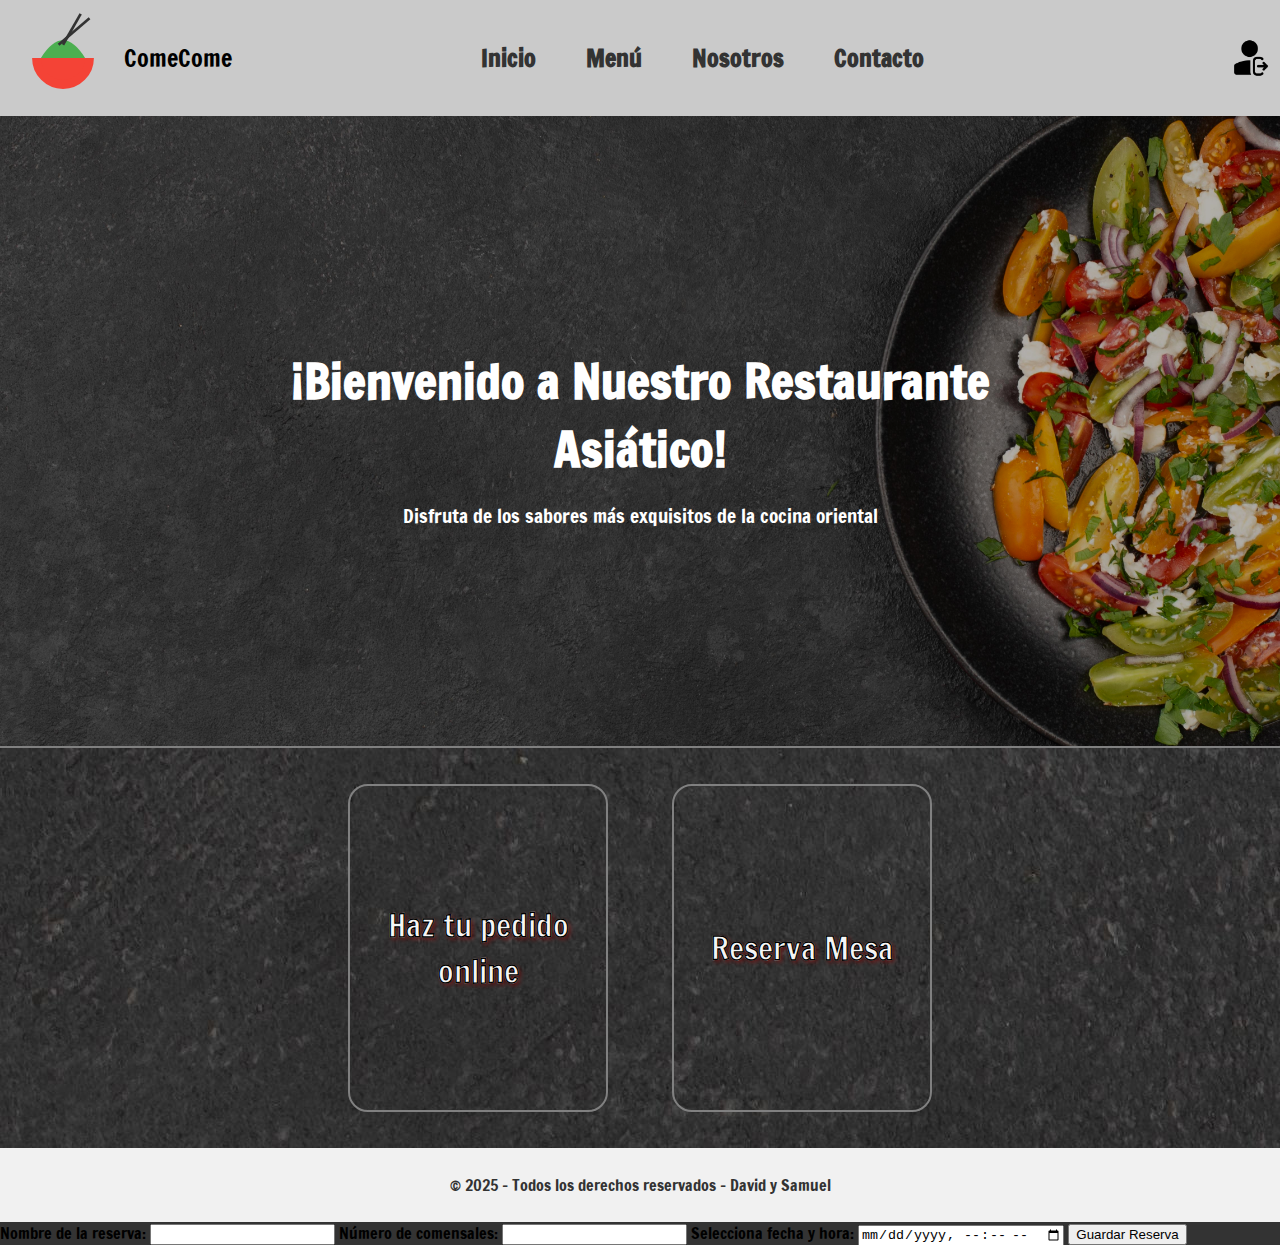
==== home.html @ cef8cdda "modified:   funciones.js 	modified:   home.html" ====
<!DOCTYPE html>
<html lang="es">
<head>
    <meta charset="UTF-8">
    <meta name="viewport" content="width=device-width, initial-scale=1.0">
    <title>Restaurante</title>
    <link rel="stylesheet" href="css/csshome.css">
    <link rel="icon" type="image/x-icon" href="./css/img/logo.svg">
    <script src="https://code.jquery.com/jquery-3.6.0.min.js"></script>
</head>
<body>
    <header>

        <div class="logo-name">
            <img src="logo.svg" alt="Logo">
            <span>ComeCome</span>
        </div>
    
        <!-- Menú en el centro -->
        <nav>
          <ul>
            <li><a href="#">Inicio</a></li>
            <li><a href="#">Menú</a></li>
            <li><a href="#">Nosotros</a></li>
            <li><a href="#">Contacto</a></li>
          </ul>
        </nav>
    
        <div class="logout">
          <img src="logout.png" alt="Salir" >
        </div>
      </header>
    
      <!-- HERO SECTION -->
      <section class="hero">
        <div class="hero-content">
          <h1>¡Bienvenido a Nuestro Restaurante Asiático!</h1>
          <p>Disfruta de los sabores más exquisitos de la cocina oriental</p>
        </div>
      </section>

      <section class="image-section">
        <div class="image-pedidos">
            Haz tu pedido online
        </div>
        <div class="image-mesas">
            Reserva Mesa
        </div>
      </section>
    
      <!-- FOOTER -->
      <footer>
        <p>© 2025 - Todos los derechos reservados - David y Samuel</p>
      </footer>
      <form id="reservaForm">
        <label for="nombreReserva">Nombre de la reserva:</label>
        <input type="text" id="nombreReserva" name="nombreReserva" required>
    
        <label for="numComensales">Número de comensales:</label>
        <input type="number" id="numComensales" name="numComensales" min="1" required>
    
        <label for="fechaReserva">Selecciona fecha y hora:</label>
        <input type="datetime-local" id="fechaReserva" name="fechaReserva" required>
    
        <button type="submit">Guardar Reserva</button>
    </form>
    


    <script src="funciones.js"></script>
</body>
</html>
---- css/csshome.css ----
@import url('https://fonts.googleapis.com/css2?family=Francois+One&display=swap');

body {
font-family: "Francois One", serif;
font-weight: 400;
font-style: normal;
margin: 0;
background-color: #333;
height: 100vh;
}

/* ===== HEADER ===== */
header {
display: flex;
align-items: center;
justify-content: space-between;
padding: 5px 10px;
background: rgba(255, 255, 255, 0.74); /* Fondo blanco con opacidad */
}

/* Menú centrado */
nav ul {
list-style: none;
display: flex;
gap: 50px;
font-size: 24px;
}

nav ul li a {
text-decoration: none;
color: #333;
font-weight: 600;
transition: color 0.3s;
}

nav ul li a:hover {
color: #f44336;
}

/* Logo y nombre a la derecha */
.logo-name {
display: flex;
align-items: center;
gap: 8px;
font-size: 24px;
}

.logo-name img {
    width: 45%;
}
.logout{
    display: flex;
    justify-content: end;
    width: 12%;
}
.logout img{
    width: 25%;
}


/* ===== HERO ===== */
.hero {
position: relative;
width: 100%;
height: 70vh; /* Ajusta la altura a tu gusto */
background: url("img/hero.jpg") no-repeat center center;
background-size: cover;
display: flex;
align-items: center;
justify-content: center;
text-align: center;
color: #fff;
}

/* Capa de oscurecimiento opcional para texto legible */
.hero::before {
content: "";
position: absolute;
top: 0;
left: 0;
right: 0;
bottom: 0;
background: rgba(0, 0, 0, 0.3);
}

.hero-content {
position: relative; /* Para que el texto quede por encima de la capa oscura */
z-index: 1;
max-width: 800px;
margin: 0 auto;
}

.hero-content h1 {
font-size: 3rem;
margin-bottom: 10px;
}

.hero-content p {
font-size: 1.2rem;
}

/* ===== FOOTER ===== */
footer {
background: #f1f1f1;
text-align: center;
padding: 10px 0;
}

footer p {
color: #333;
}


.image-section {
    display: flex;
    width: 100%;
    height: 40vh;
    background: url("img/fondofondo.jpg");
    align-items: center;
    justify-content: center;
    gap: 5%;
    border-top: 2px solid gray;
    padding: 20px 0px;
}

.image-pedidos {
    background: url("img/pedidos.jpg") no-repeat center center;
    background-size: cover;
    width: 20%;
    height: 90%;
    border: 2px solid gray;
    border-radius: 20px;
    align-content: center;
    text-align: center;
    color: whitesmoke;
    font-size: 32px;
    font-weight: 800;
    -webkit-text-stroke: 0.3px black;
    text-shadow: 2px 2px 4px rgba(124, 9, 9, 0.671);
    transition: filter 0.3s ease;
}


.image-mesas {
    background: url("img/mesas.jpg") no-repeat center center;
    background-size: cover;
    width: 20%;
    height: 90%;
    border: 2px solid gray;
    border-radius: 20px;
    align-content: center;
    text-align: center;
    color: whitesmoke;
    font-size: 32px;
    font-weight: 800;
    -webkit-text-stroke: 0.3px black;
    text-shadow: 2px 2px 4px rgba(124, 9, 9, 0.671);
    transition: filter 0.3s ease;
}

.image-pedidos:hover,
.image-mesas:hover {
  filter: brightness(0.7);
}
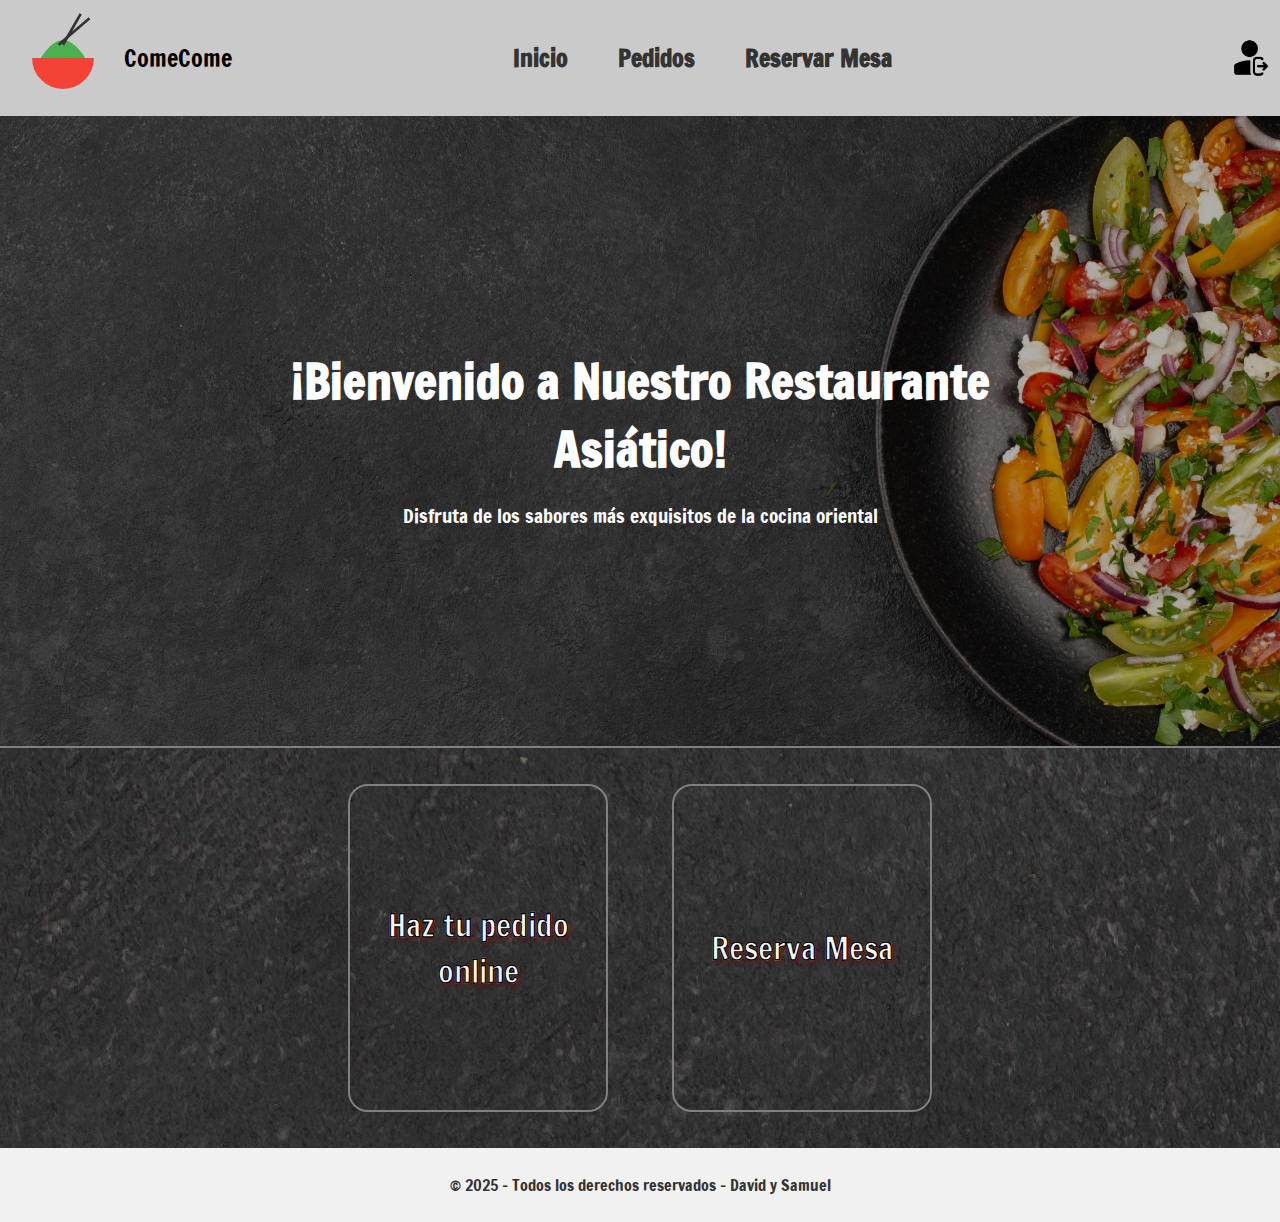
==== commit 4d4efba0: "mas funciones" ====
--- a/home.html
+++ b/home.html
@@ -5,29 +5,28 @@
     <meta name="viewport" content="width=device-width, initial-scale=1.0">
     <title>Restaurante</title>
     <link rel="stylesheet" href="css/csshome.css">
-    <link rel="icon" type="image/x-icon" href="./css/img/logo.svg">
+    <link rel="icon" type="image/x-icon" href="logo.svg">
     <script src="https://code.jquery.com/jquery-3.6.0.min.js"></script>
 </head>
 <body>
     <header>
 
         <div class="logo-name">
-            <img src="logo.svg" alt="Logo">
+            <img src="css/img/logo.svg" alt="Logo">
             <span>ComeCome</span>
         </div>
     
         <!-- Menú en el centro -->
         <nav>
           <ul>
-            <li><a href="#">Inicio</a></li>
-            <li><a href="#">Menú</a></li>
-            <li><a href="#">Nosotros</a></li>
-            <li><a href="#">Contacto</a></li>
+            <li><a href="home.html">Inicio</a></li>
+            <li><a href="pedidos.html">Pedidos</a></li>
+            <li><a href="mesas.html">Reservar Mesa</a></li>
           </ul>
         </nav>
     
         <div class="logout">
-          <img src="logout.png" alt="Salir" >
+          <img src="css/img/logout.png" alt="Salir" >
         </div>
       </header>
     
@@ -52,18 +51,6 @@
       <footer>
         <p>© 2025 - Todos los derechos reservados - David y Samuel</p>
       </footer>
-      <form id="reservaForm">
-        <label for="nombreReserva">Nombre de la reserva:</label>
-        <input type="text" id="nombreReserva" name="nombreReserva" required>
-    
-        <label for="numComensales">Número de comensales:</label>
-        <input type="number" id="numComensales" name="numComensales" min="1" required>
-    
-        <label for="fechaReserva">Selecciona fecha y hora:</label>
-        <input type="datetime-local" id="fechaReserva" name="fechaReserva" required>
-    
-        <button type="submit">Guardar Reserva</button>
-    </form>
     
 
 
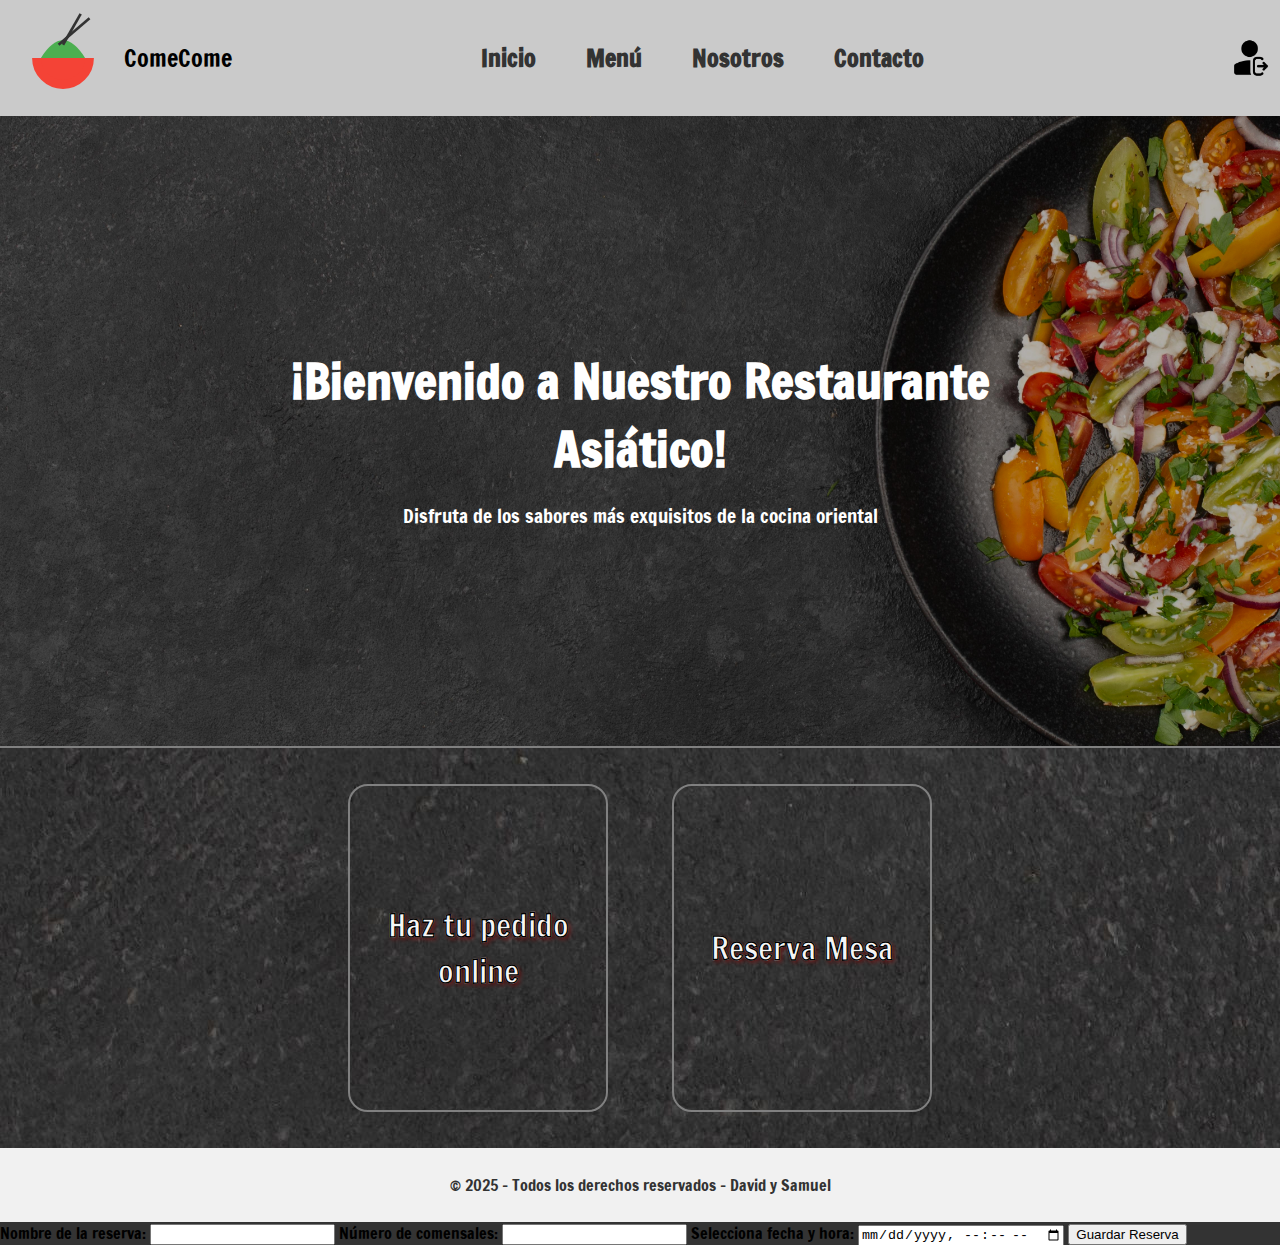
==== commit eb364028: "modified:   css/csslogin.css 	modified:   home.html" ====
--- a/home.html
+++ b/home.html
@@ -12,21 +12,22 @@
     <header>
 
         <div class="logo-name">
-            <img src="css/img/logo.svg" alt="Logo">
+            <img src="logo.svg" alt="Logo">
             <span>ComeCome</span>
         </div>
     
         <!-- Menú en el centro -->
         <nav>
           <ul>
-            <li><a href="home.html">Inicio</a></li>
-            <li><a href="pedidos.html">Pedidos</a></li>
-            <li><a href="mesas.html">Reservar Mesa</a></li>
+            <li><a href="#">Inicio</a></li>
+            <li><a href="#">Menú</a></li>
+            <li><a href="#">Nosotros</a></li>
+            <li><a href="#">Contacto</a></li>
           </ul>
         </nav>
     
         <div class="logout">
-          <img src="css/img/logout.png" alt="Salir" >
+          <img src="logout.png" alt="Salir" >
         </div>
       </header>
     
@@ -51,6 +52,18 @@
       <footer>
         <p>© 2025 - Todos los derechos reservados - David y Samuel</p>
       </footer>
+      <form id="reservaForm">
+        <label for="nombreReserva">Nombre de la reserva:</label>
+        <input type="text" id="nombreReserva" name="nombreReserva" required>
+    
+        <label for="numComensales">Número de comensales:</label>
+        <input type="number" id="numComensales" name="numComensales" min="1" required>
+    
+        <label for="fechaReserva">Selecciona fecha y hora:</label>
+        <input type="datetime-local" id="fechaReserva" name="fechaReserva" required>
+    
+        <button type="submit">Guardar Reserva</button>
+    </form>
     
 
 
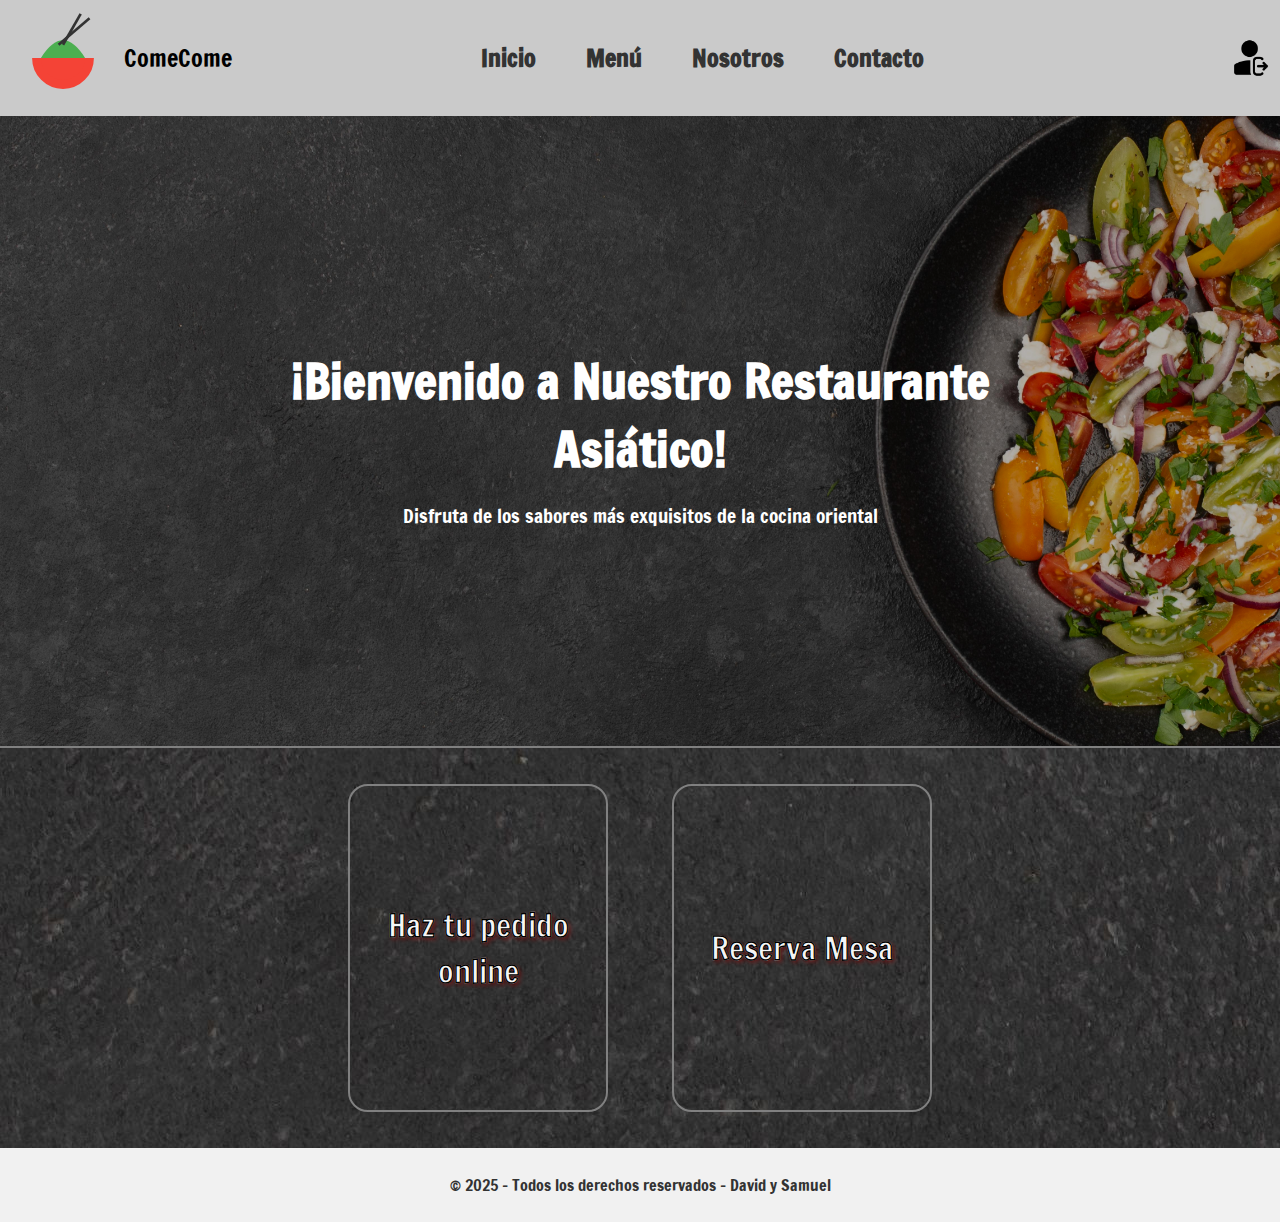
==== commit d9989a78: "modified:   home.html" ====
--- a/home.html
+++ b/home.html
@@ -52,21 +52,6 @@
       <footer>
         <p>© 2025 - Todos los derechos reservados - David y Samuel</p>
       </footer>
-      <form id="reservaForm">
-        <label for="nombreReserva">Nombre de la reserva:</label>
-        <input type="text" id="nombreReserva" name="nombreReserva" required>
-    
-        <label for="numComensales">Número de comensales:</label>
-        <input type="number" id="numComensales" name="numComensales" min="1" required>
-    
-        <label for="fechaReserva">Selecciona fecha y hora:</label>
-        <input type="datetime-local" id="fechaReserva" name="fechaReserva" required>
-    
-        <button type="submit">Guardar Reserva</button>
-    </form>
-    
-
-
     <script src="funciones.js"></script>
 </body>
 </html>
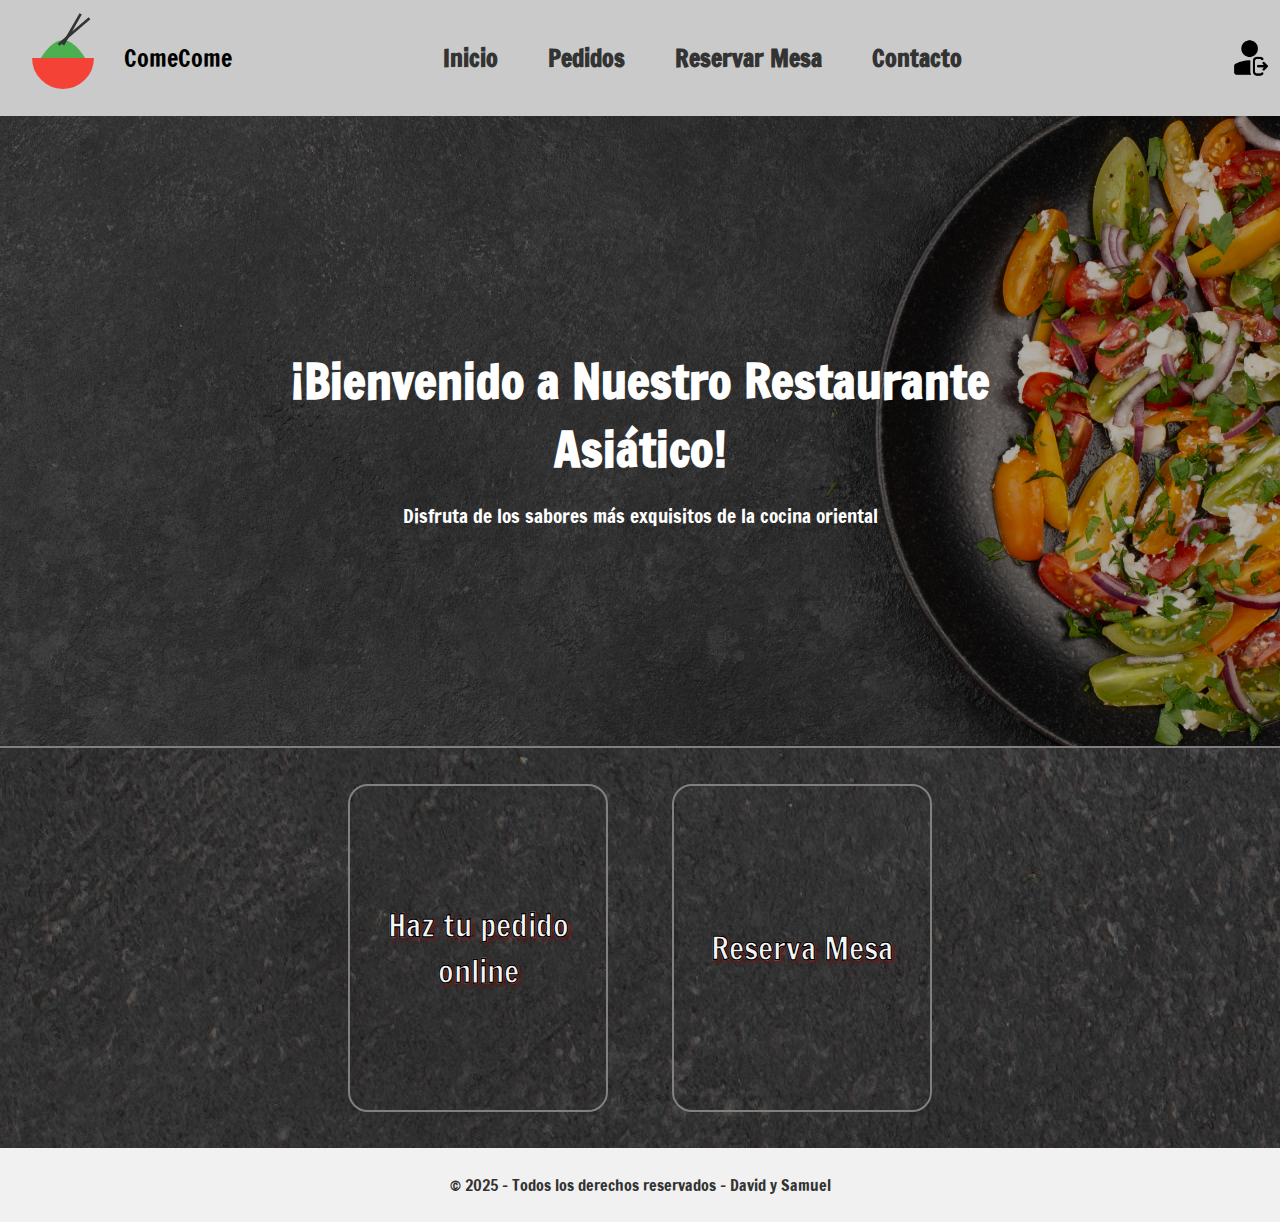
==== commit 72c48603: "Merge remote-tracking branch 'origin/main' into samuel" ====
--- a/home.html
+++ b/home.html
@@ -12,7 +12,7 @@
     <header>
 
         <div class="logo-name">
-            <img src="logo.svg" alt="Logo">
+            <img src="css/img/logo.svg" alt="Logo">
             <span>ComeCome</span>
         </div>
     
@@ -20,14 +20,14 @@
         <nav>
           <ul>
             <li><a href="#">Inicio</a></li>
-            <li><a href="#">Menú</a></li>
-            <li><a href="#">Nosotros</a></li>
+            <li><a href="#">Pedidos</a></li>
+            <li><a href="#">Reservar Mesa</a></li>
             <li><a href="#">Contacto</a></li>
           </ul>
         </nav>
     
         <div class="logout">
-          <img src="logout.png" alt="Salir" >
+          <img src="css/img/logout.png" alt="Salir" >
         </div>
       </header>
     
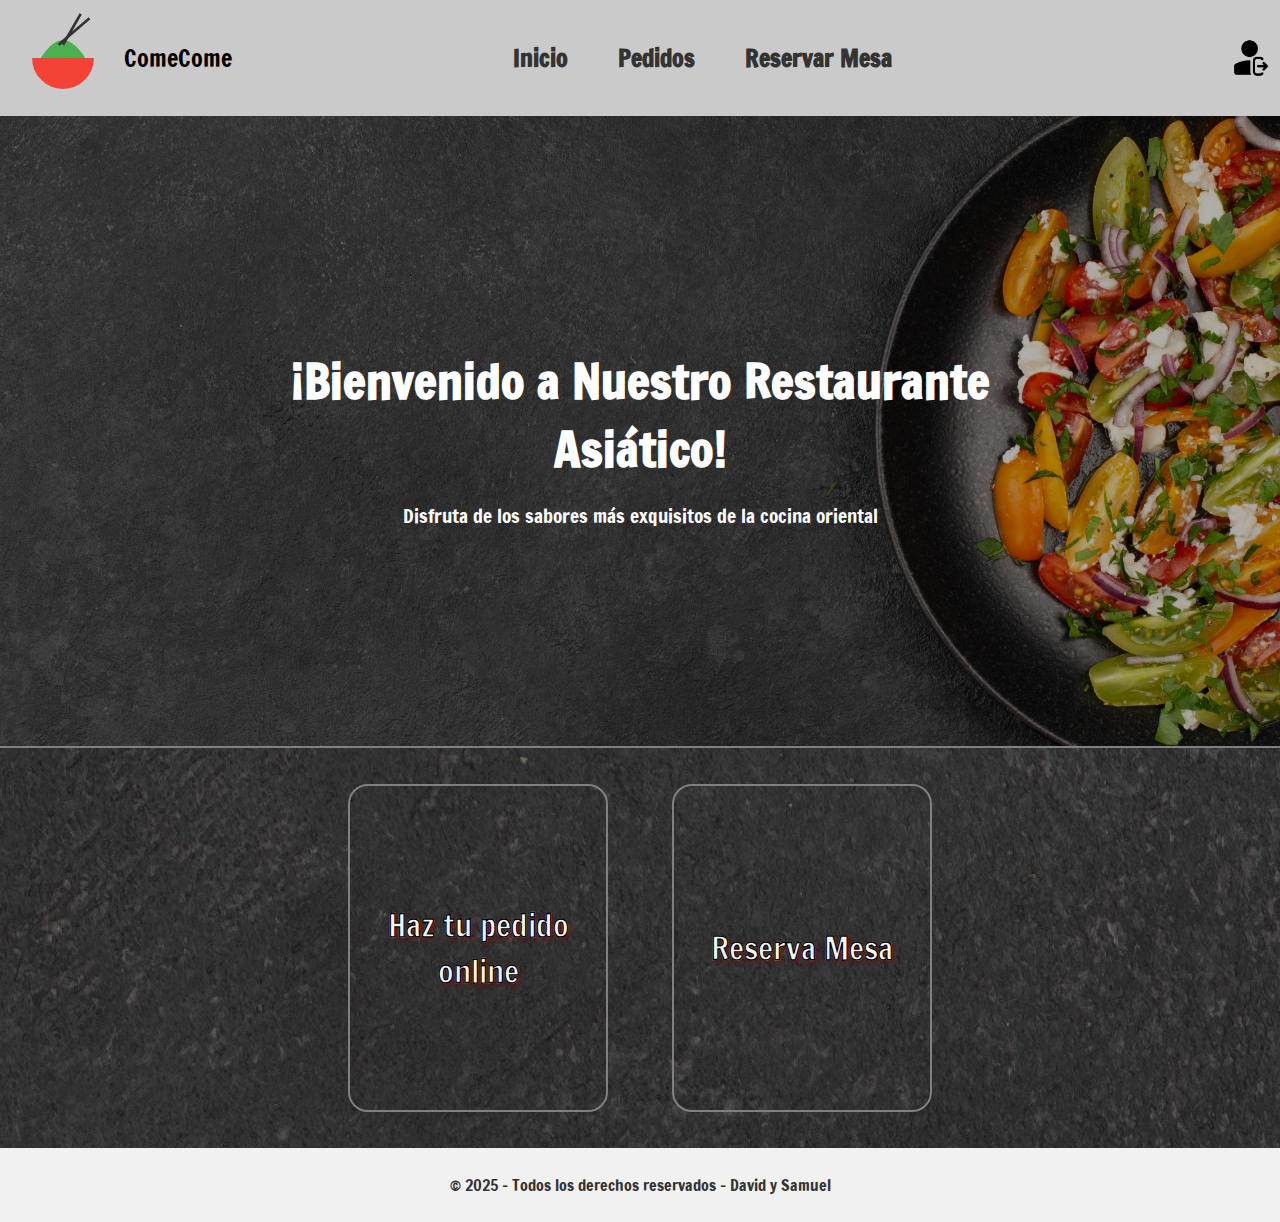
==== commit b6dc9722: "Merge branch 'main' into samuel" ====
--- a/home.html
+++ b/home.html
@@ -19,10 +19,9 @@
         <!-- Menú en el centro -->
         <nav>
           <ul>
-            <li><a href="#">Inicio</a></li>
-            <li><a href="#">Pedidos</a></li>
-            <li><a href="#">Reservar Mesa</a></li>
-            <li><a href="#">Contacto</a></li>
+            <li><a href="home.html">Inicio</a></li>
+            <li><a href="pedidos.html">Pedidos</a></li>
+            <li><a href="mesas.html">Reservar Mesa</a></li>
           </ul>
         </nav>
     
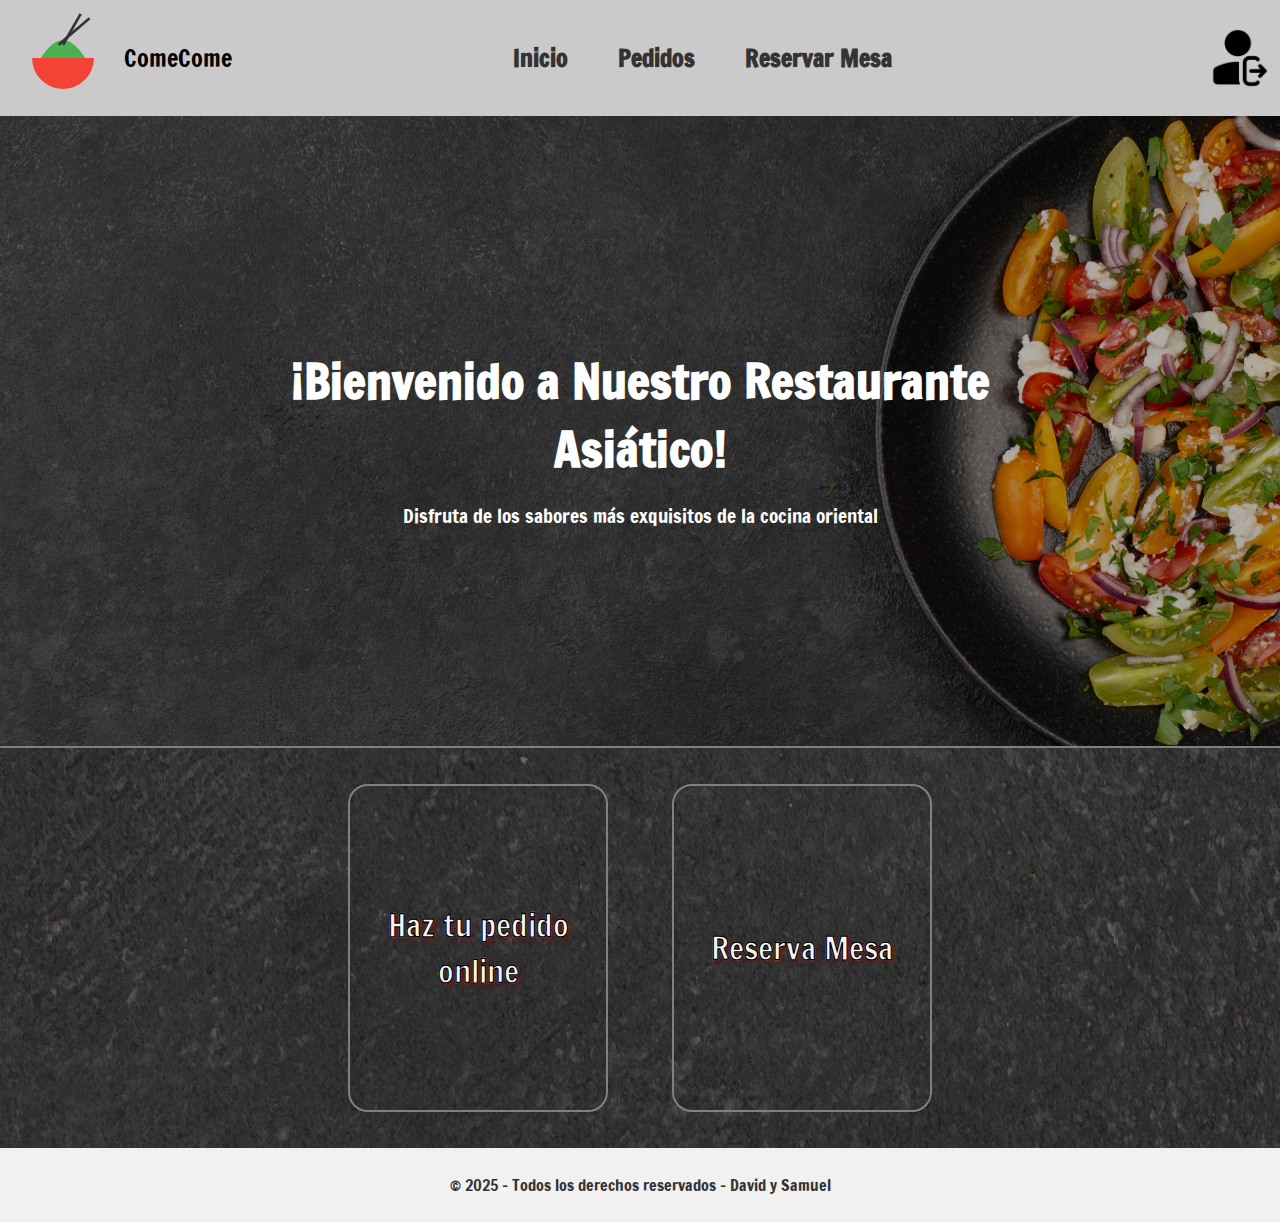
==== commit 95bd2a9b: "cambios responsive" ====
--- a/home.html
+++ b/home.html
@@ -53,8 +53,4 @@
       </footer>
     <script src="funciones.js"></script>
 </body>
-</html>
-
-
-
-
+</html>--- a/css/csshome.css
+++ b/css/csshome.css
@@ -43,6 +43,7 @@
 align-items: center;
 gap: 8px;
 font-size: 24px;
+cursor: pointer;
 }
 
 .logo-name img {
@@ -52,9 +53,10 @@
     display: flex;
     justify-content: end;
     width: 12%;
+    cursor: pointer;
 }
 .logout img{
-    width: 25%;
+    width: 40%;
 }
 
 
@@ -138,6 +140,7 @@
     -webkit-text-stroke: 0.3px black;
     text-shadow: 2px 2px 4px rgba(124, 9, 9, 0.671);
     transition: filter 0.3s ease;
+    cursor: pointer;
 }
 
 
@@ -156,6 +159,7 @@
     -webkit-text-stroke: 0.3px black;
     text-shadow: 2px 2px 4px rgba(124, 9, 9, 0.671);
     transition: filter 0.3s ease;
+    cursor: pointer;
 }
 
 .image-pedidos:hover,
@@ -164,3 +168,64 @@
 }
 
 
+@media (min-width:485px) and (max-width:930px){
+    header {
+        display: flex;
+        align-items: center;
+        justify-content: space-between;
+        padding: 5px 10px;
+        background: rgba(255, 255, 255, 0.74);
+    }
+    .hero-content h1{
+        width: 80%;
+        margin: auto;
+    }
+    .logout img{
+        width: 45%;
+    }
+    nav ul {
+        padding: 0;
+        list-style: none;
+        display: flex;
+        gap: 20px;
+        }
+    nav ul li a{
+        font-size: 15px;
+    }
+    .logo-name span {
+        font-size: 15px;
+        margin: 0;
+    }
+    .image-pedidos,.image-mesas{
+        width: 30%; 
+    }
+
+}
+
+
+
+@media (max-width:484px){
+    nav{
+        display: none;
+    }
+    .logo-name span {
+        font-size: 15px;
+        margin: 0;
+    }
+    .image-pedidos,.image-mesas{
+        width: 42%; 
+    }
+    .hero-content h1{
+        font-size: 28px;
+        width: 80%;
+        margin: auto;
+    }
+    .hero-content p{
+        font-size: 14px;
+        width: 80%;
+        margin: auto;
+    }
+    .logout img{
+        width: 100%;
+    }
+}
